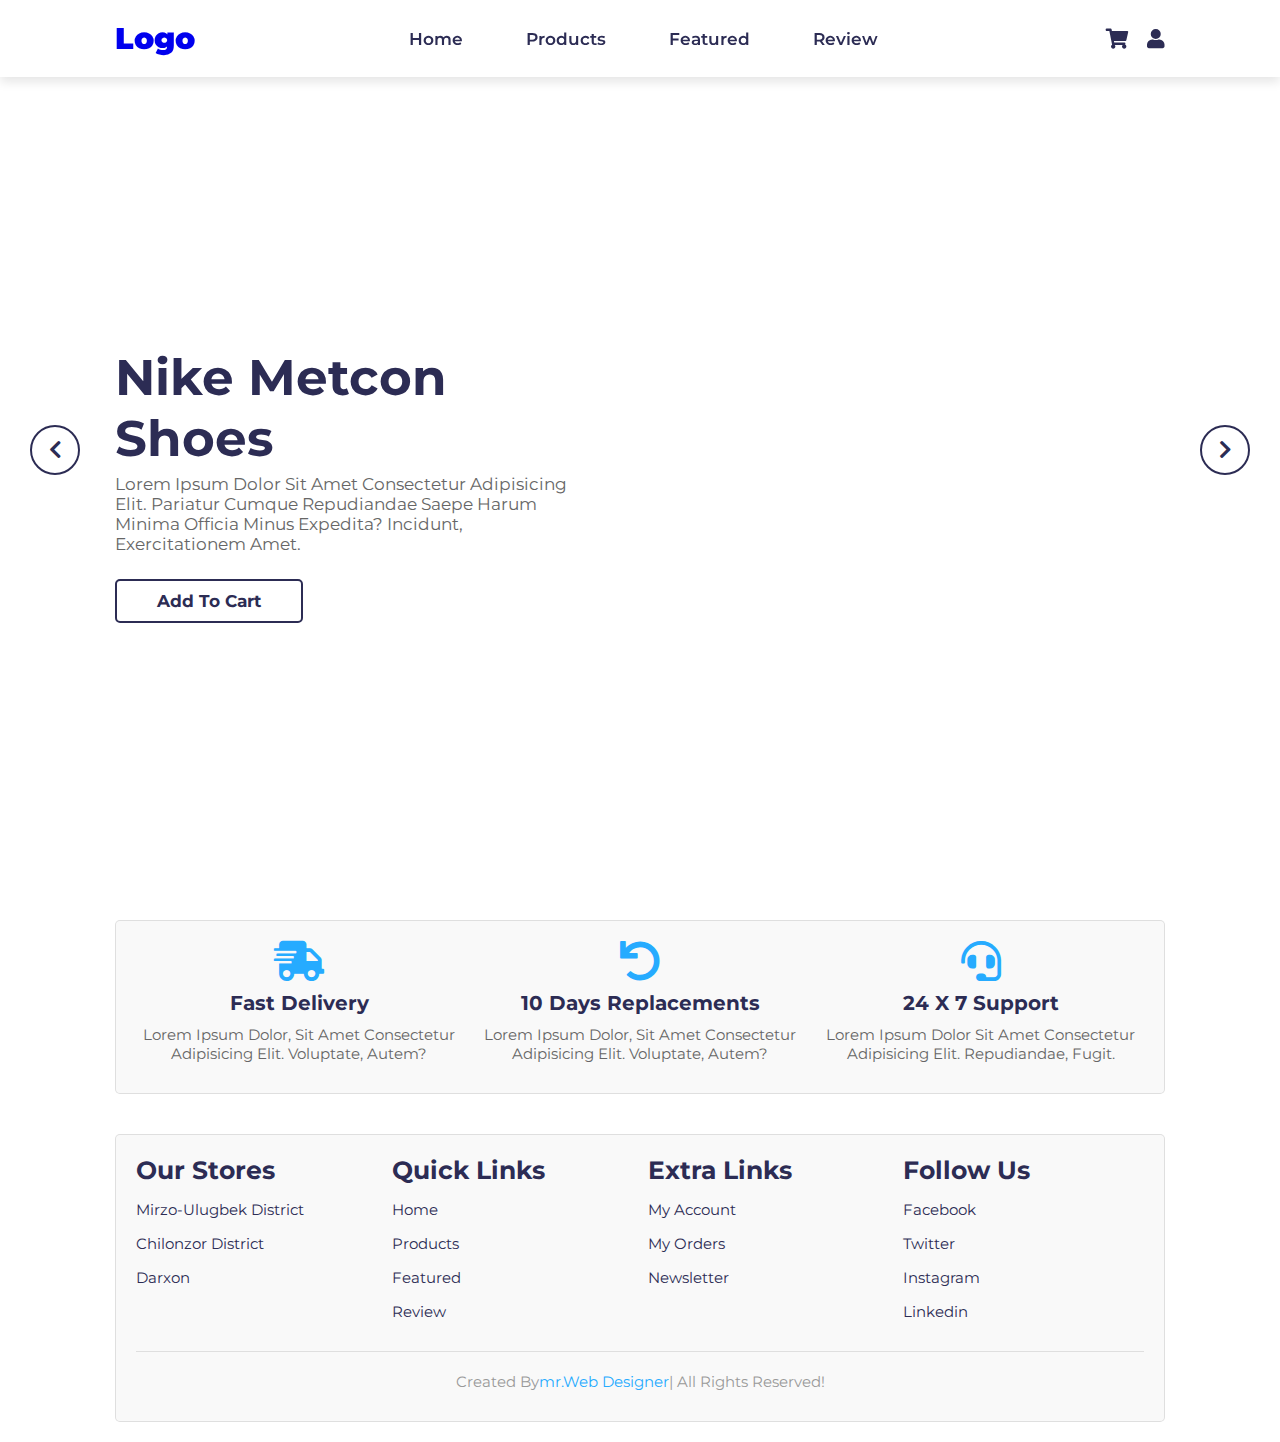
==== index.html @ 2aeea2ae "Add files via upload" ====
<!DOCTYPE html>
<html lang="en">
<head>
    <meta charset="UTF-8">
    <meta http-equiv="X-UA-Compatible" content="IE=edge">
    <meta name="viewport" content="width=device-width, initial-scale=1.0">
    <title>E-commercce</title>

    <!-- Font Awesome Link -->
    <link rel="stylesheet" href="https://cdnjs.cloudflare.com/ajax/libs/font-awesome/5.15.4/css/all.min.css">
    <!-- Font Awesome link -->

    <!-- CSS file -->
    <link rel="stylesheet" href="styles.css">
    <!-- CSS file -->
</head>
<body> 
    <!-- Header section starts -->
      <header>

         <div id="menu-bar" class="fas fa-bars">
                     </div> 

          <a href="#" class="logo">Logo</a>

          <nav class="navbar">
              <a href="index.html">Home</a>
              <a href="products.html">Products</a>
              <a href="features.html">Featured</a>
              <a href="review.html">Review</a>
          </nav>
          <div class="icons">
              <a href="#" class="fas fa-shopping-cart"></a>
              <a href="#" class="fas fa-user"></a>
          </div>
      </header>


    <!-- Headers sections ends-->
    <!-- Home Section starts -->
    <section id="home" class="home">


        <div class="slide-container active">
            <div class="slide">
                <div class="content">
                    <h3>nike metcon shoes</h3>
                    <p>Lorem ipsum dolor sit amet consectetur adipisicing elit. Pariatur cumque repudiandae saepe harum minima officia minus expedita? Incidunt, exercitationem amet.</p>
                    <a href="#" class="btn">add to cart</a>
                </div>
                <div class="image">
                    <img src="assets/home-text-1.png" class="text" alt=""> 
                    <img src="assets/home-shoe-1.png" class="shoe" alt="">
                </div>
            </div>
        </div>

        <div class="slide-container">
            <div class="slide">
                <div class="content">
                    <h3>nike metcon shoes</h3>
                    <p>Lorem ipsum dolor sit amet consectetur adipisicing elit. Pariatur cumque repudiandae saepe harum minima officia minus expedita? Incidunt, exercitationem amet.</p>
                    <a href="#" class="btn">add to cart</a>
                </div>
                <div class="image">
                    <img src="assets/home-text-2.png" class="text" alt=""> 
                    <img src="assets/home-shoe-2.png" class="shoe" alt="">
                </div>
            </div>
        </div>

        <div class="slide-container">
            <div class="slide">
                <div class="content">
                    <h3>nike metcon shoes</h3>
                    <p>Lorem ipsum dolor sit amet consectetur adipisicing elit. Pariatur cumque repudiandae saepe harum minima officia minus expedita? Incidunt, exercitationem amet.</p>
                    <a href="#" class="btn">add to cart</a>
                </div>
                <div class="image">
                    <img src="assets/home-text-3.png" class="text" alt=""> 
                    <img src="assets/home-shoe-3.png" class="shoe" alt="">
                </div>
            </div>
        </div>


        <div id="prev" class="fas fa-chevron-left" onclick="prev()"></div>
        <div id="next" class="fas fa-chevron-right" onclick="next()"></div>

    </section>
    <!-- Home Section ends -->

    <!-- Service Icon Section -->
    <section class="service">
        <div class="box-container">

            <div class="box">
                <i class="fas fa-shipping-fast"></i>
                <h3>fast delivery</h3>
                <p>Lorem ipsum dolor, sit amet consectetur adipisicing elit. Voluptate, autem?</p>
            </div>
            <div class="box">
                <i class="fas fa-undo"></i>
                <h3>10 days replacements</h3>
                <p>Lorem ipsum dolor, sit amet consectetur adipisicing elit. Voluptate, autem?</p>
            </div>

            <div class="box">
                <i class="fas fa-headset"></i>
                <h3> 24 x 7 support</h3>
                <p>Lorem ipsum dolor sit amet consectetur adipisicing elit. Repudiandae, fugit.</p>
            </div>

        </div>
    </section>
    <!-- Service Icon Section ends -->

    <!-- Footer Section -->
   
     <section class="footer">
         <div class="box-container">
             <div class="box">
                 <h3>our stores</h3>
                 <a href="#">Mirzo-Ulugbek district</a>
                 <a href="#">Chilonzor District</a>
                 <a href="#">Darxon</a>
             </div>
             <div class="box">
                 <h3>quick links</h3>
                 <a href="#">home</a>
                 <a href="#">products</a>
                 <a href="#">featured</a>
                 <a href="#">review</a>
             </div>
             
             <div class="box">
                 <h3>extra links</h3>
                 <a href="#">my account</a>
                 <a href="#">my orders</a>
                 <a href="#">newsletter</a>
             </div>

             <div class="box">
                 <h3>Follow us</h3>
                 <a href="#">facebook</a>
                 <a href="#">twitter</a>
                 <a href="#">instagram</a>
                 <a href="#">linkedin</a>
             </div>

             <div class="credit">created by<span>mr.web designer</span>| all rights reserved!</div>
         </div>
     </section>

    <!-- Footer Section Ends -->
    <script src="main.js"></script>
</body>
</html>
---- styles.css ----
@import url('https://fonts.googleapis.com/css2?family=Montserrat:ital,wght@0,100;0,200;0,300;0,400;0,500;0,600;0,700;0,800;0,900;1,100;1,200;1,300;1,400;1,500;1,600;1,700;1,800;1,900&family=Titillium+Web:ital,wght@0,200;0,300;0,400;0,600;0,700;0,900;1,200;1,300;1,400;1,600;1,700&family=Work+Sans:ital,wght@0,100;0,200;0,300;0,400;0,500;0,600;0,700;0,800;0,900;1,100;1,200;1,300;1,400;1,500;1,600;1,700;1,800;1,900&display=swap');
:root {
    --black: #2c2c54;
    --orange: #26abff;
}
* {
    font-family: 'Montserrat', sans-serif;
    margin: 0;
    padding: 0;
    box-sizing: border-box;
    outline: none;
    border: none;
    text-decoration: none;
    text-transform: capitalize;
    transition: all .2s linear;
}
html {
    font-size: 62.5%;
    overflow-x: hidden;
    scroll-padding-top: 6rem;
    scroll-behavior: smooth;
}
section {
    padding: 2rem 9%;
}
.heading {
    text-align: center;
    text-transform: uppercase;
    font-size: 4rem;
    color: var(--black);
    padding: 7rem;
}
.heading span {
    text-transform: uppercase;
    color: var(--orange);
}

.btn {
    display: inline-block;
    margin-top: 2rem;
    border-radius: .5rem;
    border: .2rem solid var(--black);
    font-weight: bold;
    font-size: 1.7rem;
    color:var(--black);
    cursor: pointer;
    background: #fff;
    padding: 1rem 4rem;
}

.btn:hover {
   background:var(--orange);
   color: #fff;
}

header {
    position: fixed;
    top: 0;
    left: 0;
    right: 0;
    z-index: 1000;
    background: #fff;
    padding: 2rem 9%;
    display: flex;
    align-items: center;
    justify-content: space-between;
    box-shadow: 0 .5rem 1rem rgba(0,0,0,.1);
}


header .logo {
    font-size: 3rem;
    font-weight: 1000;
}
header .navbar a {
    font-size: 1.7rem;
    color: var(--black);
    margin: 0 3rem;
    font-weight: 600;
}
header .navbar a:hover {
  color:var(--orange);
}
header .icons a {
    font-size: 2rem;
    color:var(--black);
    margin-left: 1.5rem;
}
header .icons a:hover {
  color:var(--orange);
}
#menu-bar {
    font-size: 2.5rem;
    padding: .5rem 1.5rem;
    border: .1rem solid var(--black);
    color:var(--black);
    border-radius: .3rem;
    cursor: pointer;
    display: none;
}
.home {
    padding:0;
    position: relative;
}
.home .slide-container .slide{
    min-height: 100vh;
    display: flex;
    align-items: center;
    flex-wrap: wrap;
    gap: 1.5rem;
    padding: 0 9%;
    padding-top: 9rem;

}
.home .slide-container .slide .content {
    flex: 1 1 40rem;
    animation: slideContent .5s linear 1s backwards;
}
@keyframes slideContent{
    0% {
        opacity: 0;
        transform: translateX(-10rem);
    }
}
.home .slide-container .slide .image {
    flex: 1 1 50rem;
    padding-top: -20rem;
    position: relative;
    z-index: 15;
}
.home .slide-container .slide .image .shoe {
    width: 100%;
    transform: rotate(-35deg);
    animation: shoe .3s linear;
}
@keyframes shoe {
    0% {
        transform: rotate(0) scale(.5);
    }
}
.home .slide-container .slide .image .text{
    position: absolute;
    top: 0;
    left: 0;
    z-index: 0;
    animation: text .5s linear .5s backwards;
}
@keyframes text {
    0% {
        opacity: 0;
        top: -10rem;
    }
}
.home .slide-container .slide .content {
    margin-bottom: 2rem;
}
.home .slide-container .slide .content h3 {
    font-size: 5rem;
    color:var(--black);
}
.home .slide-container .slide .content p {
    font-size: 1.7rem;
    color: #666;
    padding: .5rem 0;
}
.home .slide-container:nth-child(1) .slide {
    background:url(assets/home-bg-1.jpg) no-repeat;
    background-size: cover;
    background-position: center;
} 
.home .slide-container:nth-child(2) .slide {
    background:url(assets/home-bg-2.jpg) no-repeat;
    background-size: cover;
    background-position: center;
} 
.home .slide-container:nth-child(3) .slide {
    background:url(assets/home-bg-3.jpg) no-repeat;
    background-size: cover;
    background-position: center;
} 
.home   .slide-container{
    display: none;
}
.home .slide-container.active {
    display: block;
}
.home #prev, 
.home #next {
    position: absolute;
    top: 50%;
    transform: translateY(-50%);
    border-radius: 50%;
    z-index: 100;
    height: 5rem;
    width: 5rem;
    line-height: 4.5rem;
    font-size: 2rem;
    color:var(--black);
    border:.2rem solid var(--black);
    cursor:pointer;
    text-align: center;
}
.home #prev:hover,
.home #next:hover {
    color: #fff;
    background: var(--orange);
}
.home #prev {
    left: 3rem;
}
.home #next {
    right: 3rem;
}

.service .box-container {
    display: flex;
    flex-wrap: wrap;
    gap: 1.5rem;
    background: #f9f9f9;
    border: .1rem solid rgba(0,0,0,.1);
    border-radius: .5rem;
    padding: 2rem;
}

.service .box-container .box {
    text-align: center;
    flex: 1 1 30rem;
}
.service .box-container .box i {
    font-size: 4rem;
    color: var(--orange);
}
.service .box-container .box h3 {
    font-size: 2rem;
    color:var(--black);
    padding-top: 1rem;
}

.service .box-container .box p{
    font-size: 1.5rem;
    color: #666;
    padding: 1rem 0;
}

.products .box-container {
    display: flex;
    flex-wrap: wrap;
    gap: 1.5rem;
    margin-top: -5rem;
}
.products .box-container .box {
    border: .1rem solid rgba(0,0,0,.1);
    border-radius: .5rem;
    text-align: center;
    position: relative;
    overflow: hidden;
    background: #f9f9f9;
    flex: 1 1 30rem;
}
.products .box-container .box .content {
    padding: 1.5rem;
}
.products .box-container .box img {
    height: 10rem;
    transform: rotate(-35deg);
    filter:drop-shadow(0 .5rem 1rem rgba(0,0,0,.1));
    margin: 8rem 2rem;
}
.products .box-container .box:hover img {
    transform: rotate(-35deg) scale(1.2);
}
.products .box-container .box .icons {
    display: flex;
    flex-flow: column;
    position: absolute;
    top: .5rem;
    left: -10rem;
}
.products .box-container .box:hover .icons{
    left: 1rem;
}
.products .box-container .box .icons a {
    height: 4.5rem;
    width: 5rem;
    line-height: 4.5rem;
    font-size: 2rem;
    color:var(--black);
    border: .1rem solid var(--black);
    border-radius: .5rem;
    background: #fff;
    margin-top: .5rem;
}
.products .box-container .box .icons a:hover {
    background:var(--orange);
    color: #fff;
}
.products .box-container .box .content h3 {
   color: var(--black);
   font-size: 2.5rem;
}

.products .box-container .box .content .price{
    color: var(--black);
    font-size: 2.5rem;
    font-weight: bolder;
    padding: 1rem 0;
}
.products .box-container .box .content .price span {
    color: var(--orange);
    font-size: 1.5rem;
    text-decoration: line-through;
}
.products .box-container .box .content .stars {
    padding-bottom: 1rem;
}
.products .box-container .box .content .stars {
    font-size: 1.7rem;
    color: var(--orange);
}
.featured .heading {
    position: relative;
    top: 3rem;
}

.featured .row {
    display: flex;
    flex-wrap: wrap;
    gap: 1.5rem;
    border: .1rem solid rgba(0,0,0,.1);
    border-radius: .5rem;
    background: #f9f9f9;
    padding: 2rem;
    align-items: center;
    margin: 1.5rem 0rem;
}
.featured .row .content {
    flex: 1 1 40rem;
}
.featured .row .image-container {
    display: flex;
    gap: 1.5rem;
    align-items: center;
    flex: 1 1 50rem;
}
.featured .row .image-container .small-image {
    width: 20%;
}
.featured .row .image-container .big-image {
    width: 80%;
    padding: 1rem;
}
.featured .row .image-container .small-image img {
    width: 100%;
    padding: 1rem;
    border: .1rem solid rgba(0,0,0,.3);
    cursor: pointer;
}
.featured .row .image-container .small-image img:hover {
    background: #ccc;

}
.featured .row .image-container .big-image img {
    width: 100%;
}
.featured .row .image-container .big-image img:hover {
    transform: scale(1.05);
}
.featured .row .content h3 {
    font-size: 2.5rem;
    color: var(--black);
}
.featured .row .content .stars i{
    font-size: 1.7rem;
    color: var(--orange);
    padding: .5rem 0;
}
.featured .row .content p {
    font-size: 1.5rem;
    color: #999;
    padding: 1rem 0;
}
.featured .row .content .price {
    font-size: 2.5rem;
    color: var(--black);
    font-weight: bolder;
}
.featured .row .content .price span {
    font-size: 1.5rem;
    color: var(--orange);
    text-decoration: line-through;
}


.review .box-container {
    display: flex;
    flex-wrap: wrap;
    gap: 1.5rem;
    border: .1rem solid rgba(0,0,0,.1);
    border-radius: .5rem;
    background: #f9f9f9;
}

.review .box-container .box {
    flex: 1 1 30rem;
    text-align: center;
    border: .1rem solid rgba(0,0,0,.1);
    border-radius: .5rem;
    background: #f9f9f9;
    padding: 2rem;
}

.review .box-container .box img {
    border-radius: 50%;
    object-fit: cover;
    height: 15rem;
    width: 15rem;
    margin: 1rem 0;
}
.review .box-container .box h3 {
    font-size: 2.5rem;
    color: var(--black);
}
.review .box-container .box p {
    font-size: 1.6rem;
    color: #666;
    padding: 1rem 0;
}

.review .box-container .box .stars i{
    color:var(--orange);
    font-size: 2rem;
}



.footer .box-container {
    border: .1rem solid rgba(0,0,0,.1);
    border-radius: .5rem;
    background: #f9f9f9;
    padding: 2rem;
    display: flex;
    flex-wrap: wrap;
    gap: 1.5rem;
}

.footer .box-container .box {
    flex: 1 1 20rem;
}

.footer .box-container .box h3 {
    color:var(--black);
    font-size: 2.5rem;
    padding-bottom: 1.5rem;
}

.footer .box-container .box a{
    color: var(--black);
    font-size: 1.5rem;
    padding-bottom: 1.5rem;
    display: block;
}

.footer .box-container .box a:hover {
    color:var(--orange);
}
.footer .box-container .credit {
    text-align: center;
    width: 100%;
    border-top: .1rem solid rgba(0,0,0,.1);
    font-size: 1.5rem;
    padding: 1rem;
    padding-top: 2rem;
    color: #999;
}

.footer .box-container .credit span {
    color: var(--orange);
}
/* Media queries */

 @media (max-width:991px) {
     html {
         font-size: 55%;
     }
     header {
         padding: 2rem;

     }
     section {
         padding: 2rem;
     }
     .home .slide-container .slide .image{
         padding-bottom: 9rem;
     }
 }

 @media (max-width:768px) {
     #menu-bar {
         display: block;
     }

     header .navbar {
         position: absolute;
         top: 100%;
         left: -120%;
         width: 100%;
         background: #eee;
         border-top: .1rem solid rgba(0,0,0,.1);
     }
     header .navbar.active {
         left: 0;
     }
     header .navbar a {
         font-size: 2rem;
         background: #fff;
         border: .1rem solid var(--black);
         border-radius: .5rem;
         padding: 1.5rem;
         margin: 1.5rem;
         display: block;
         text-align: center;
     }

     .home .slide-container .slide .image .text {
         width: 60%;
     }
     .home #prev,
     .home #next {
         top:85%;

     }
 }

 @media (max-width: 400px) {
     html {
         font-size: 50%;
     }
     .home .slide-container .slide .image {
         padding-bottom: 8rem;
     }
     .heading {
         font-size: 3rem;
     }

 }
/* Media queries */
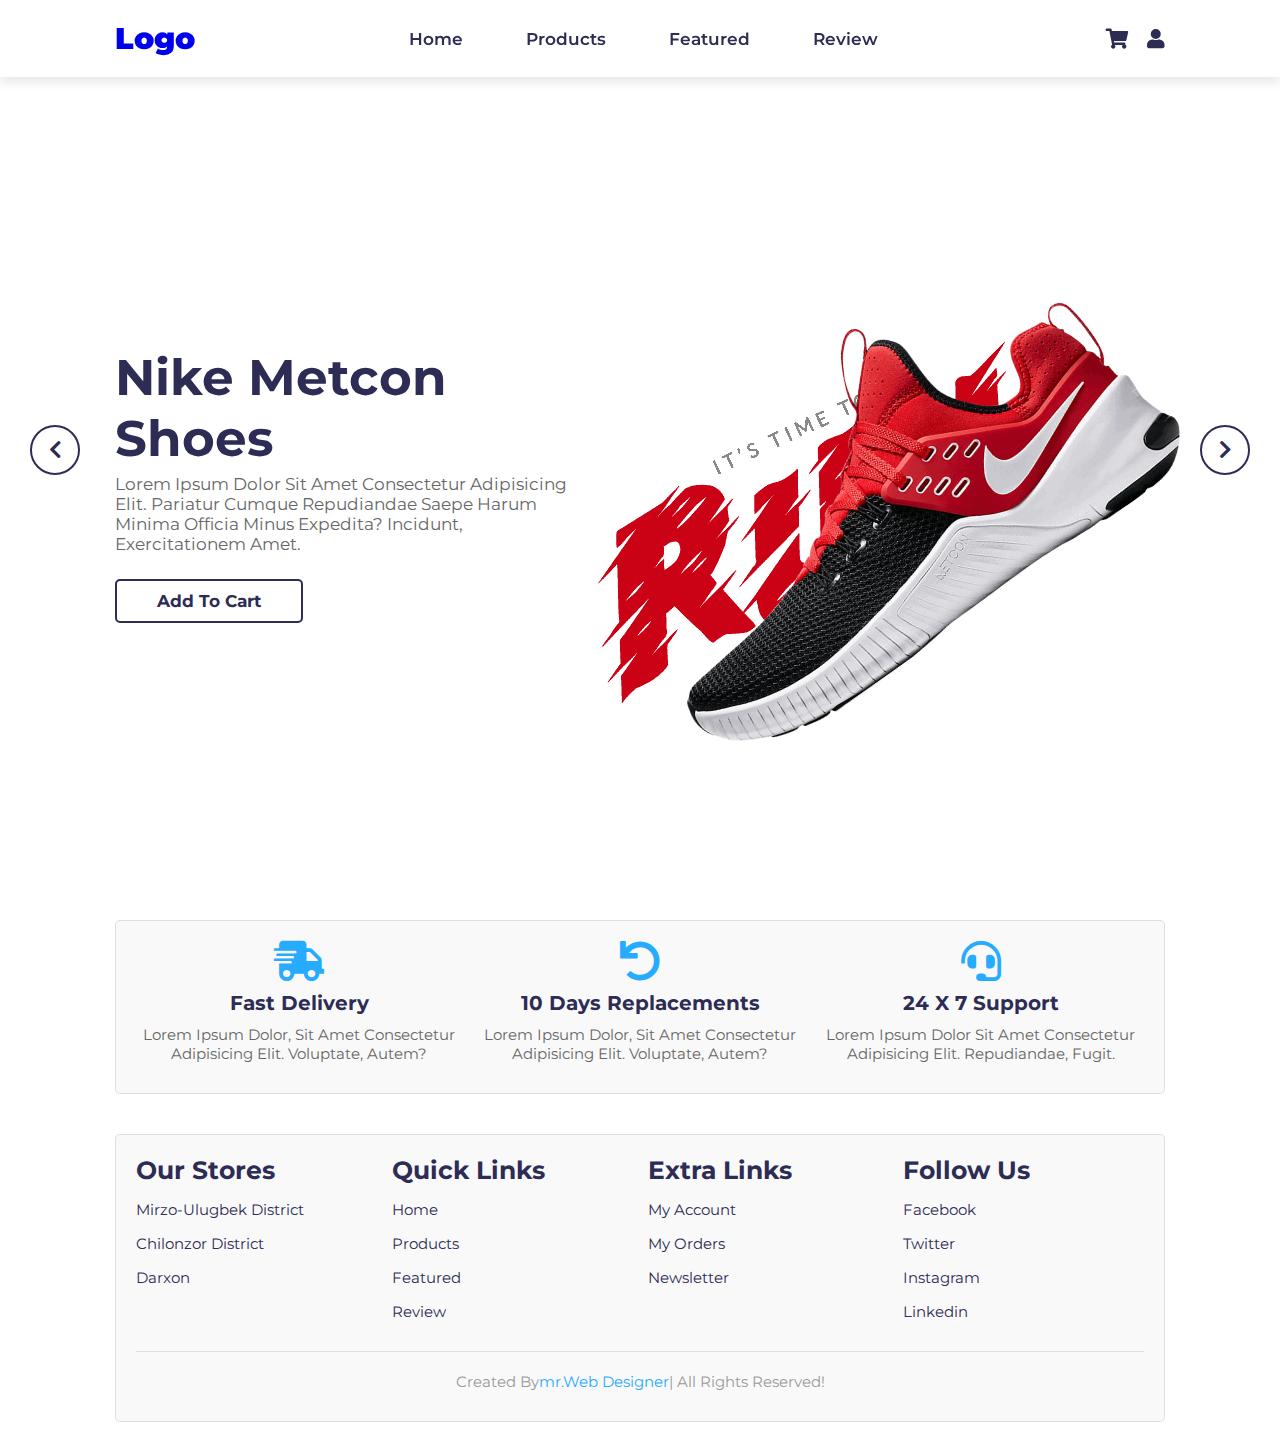
==== commit af33d947: "Update index.html" ====
--- a/index.html
+++ b/index.html
@@ -49,8 +49,8 @@
                     <a href="#" class="btn">add to cart</a>
                 </div>
                 <div class="image">
-                    <img src="assets/home-text-1.png" class="text" alt=""> 
-                    <img src="assets/home-shoe-1.png" class="shoe" alt="">
+                    <img src="home-text-1.png" class="text" alt=""> 
+                    <img src="home-shoe-1.png" class="shoe" alt="">
                 </div>
             </div>
         </div>
@@ -63,8 +63,8 @@
                     <a href="#" class="btn">add to cart</a>
                 </div>
                 <div class="image">
-                    <img src="assets/home-text-2.png" class="text" alt=""> 
-                    <img src="assets/home-shoe-2.png" class="shoe" alt="">
+                    <img src="home-text-2.png" class="text" alt=""> 
+                    <img src="home-shoe-2.png" class="shoe" alt="">
                 </div>
             </div>
         </div>
@@ -77,8 +77,8 @@
                     <a href="#" class="btn">add to cart</a>
                 </div>
                 <div class="image">
-                    <img src="assets/home-text-3.png" class="text" alt=""> 
-                    <img src="assets/home-shoe-3.png" class="shoe" alt="">
+                    <img src="home-text-3.png" class="text" alt=""> 
+                    <img src="home-shoe-3.png" class="shoe" alt="">
                 </div>
             </div>
         </div>
@@ -155,4 +155,4 @@
     <!-- Footer Section Ends -->
     <script src="main.js"></script>
 </body>
-</html>+</html>
